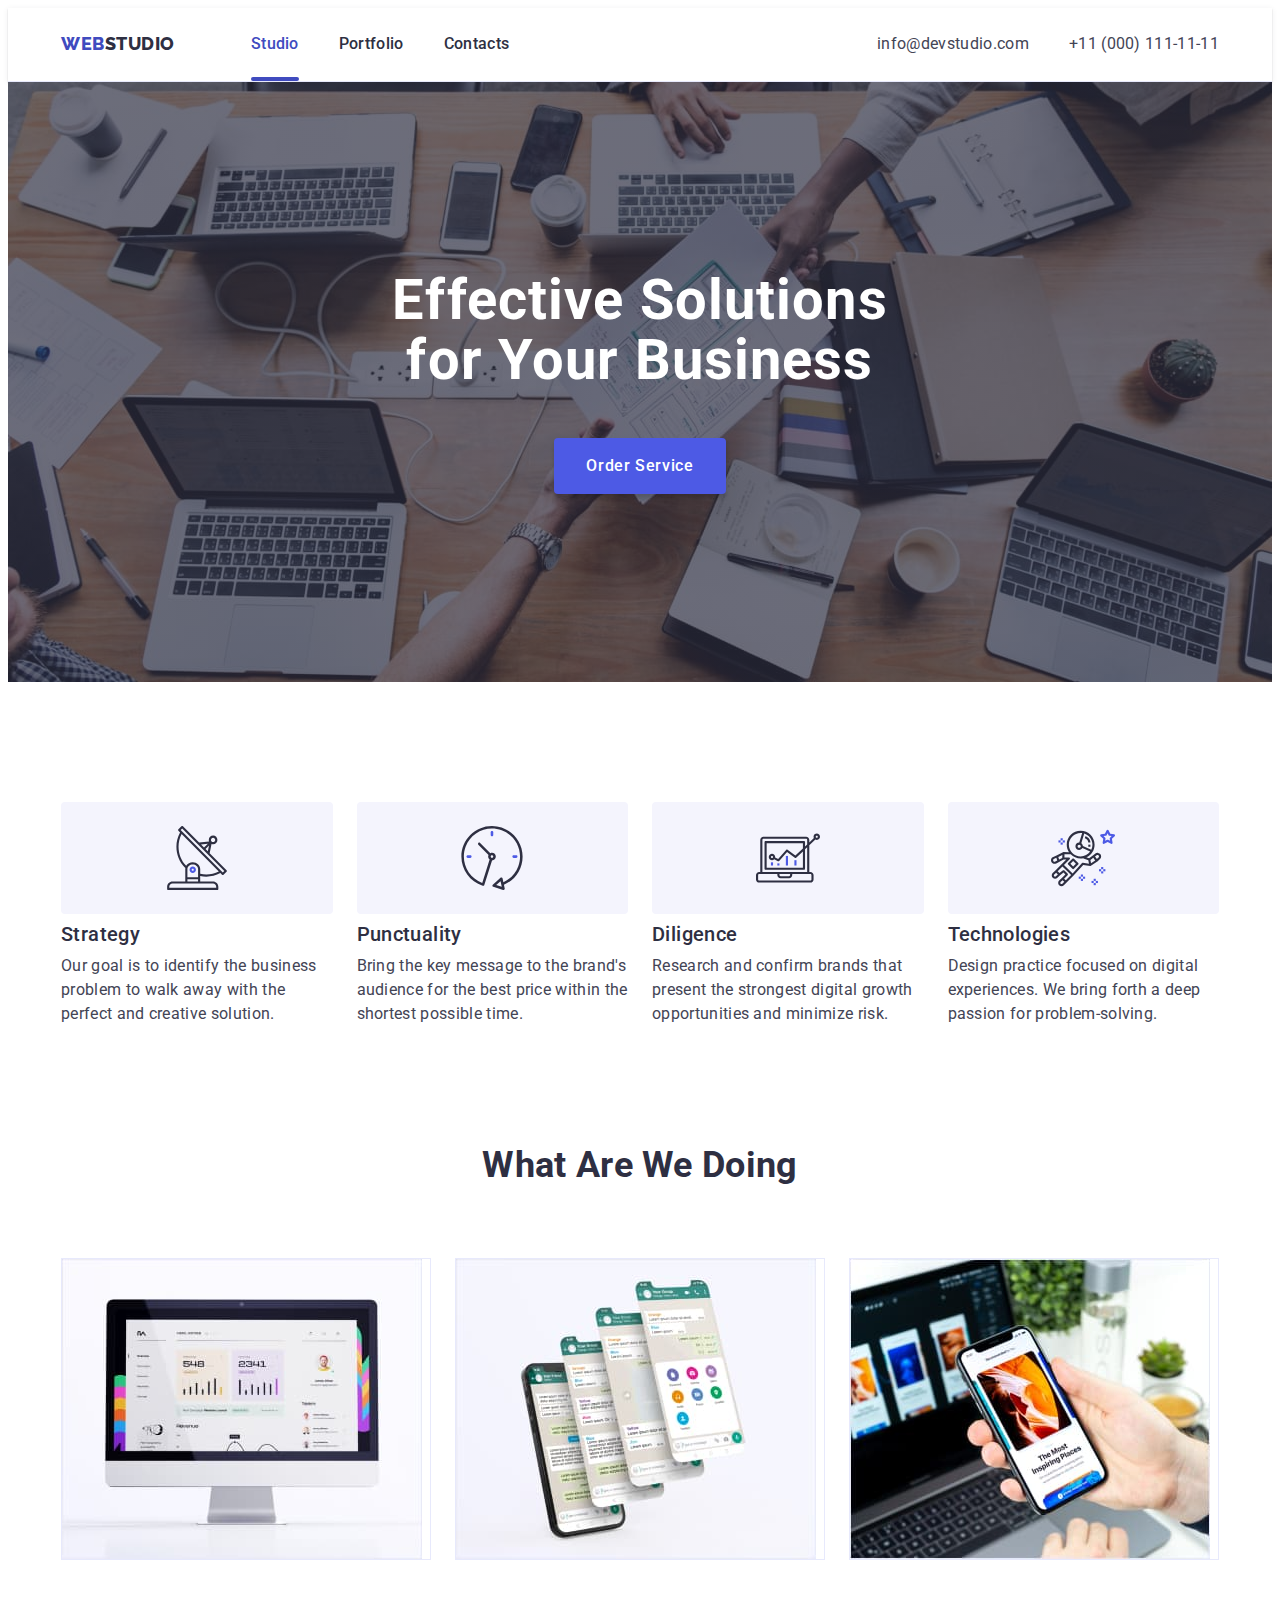
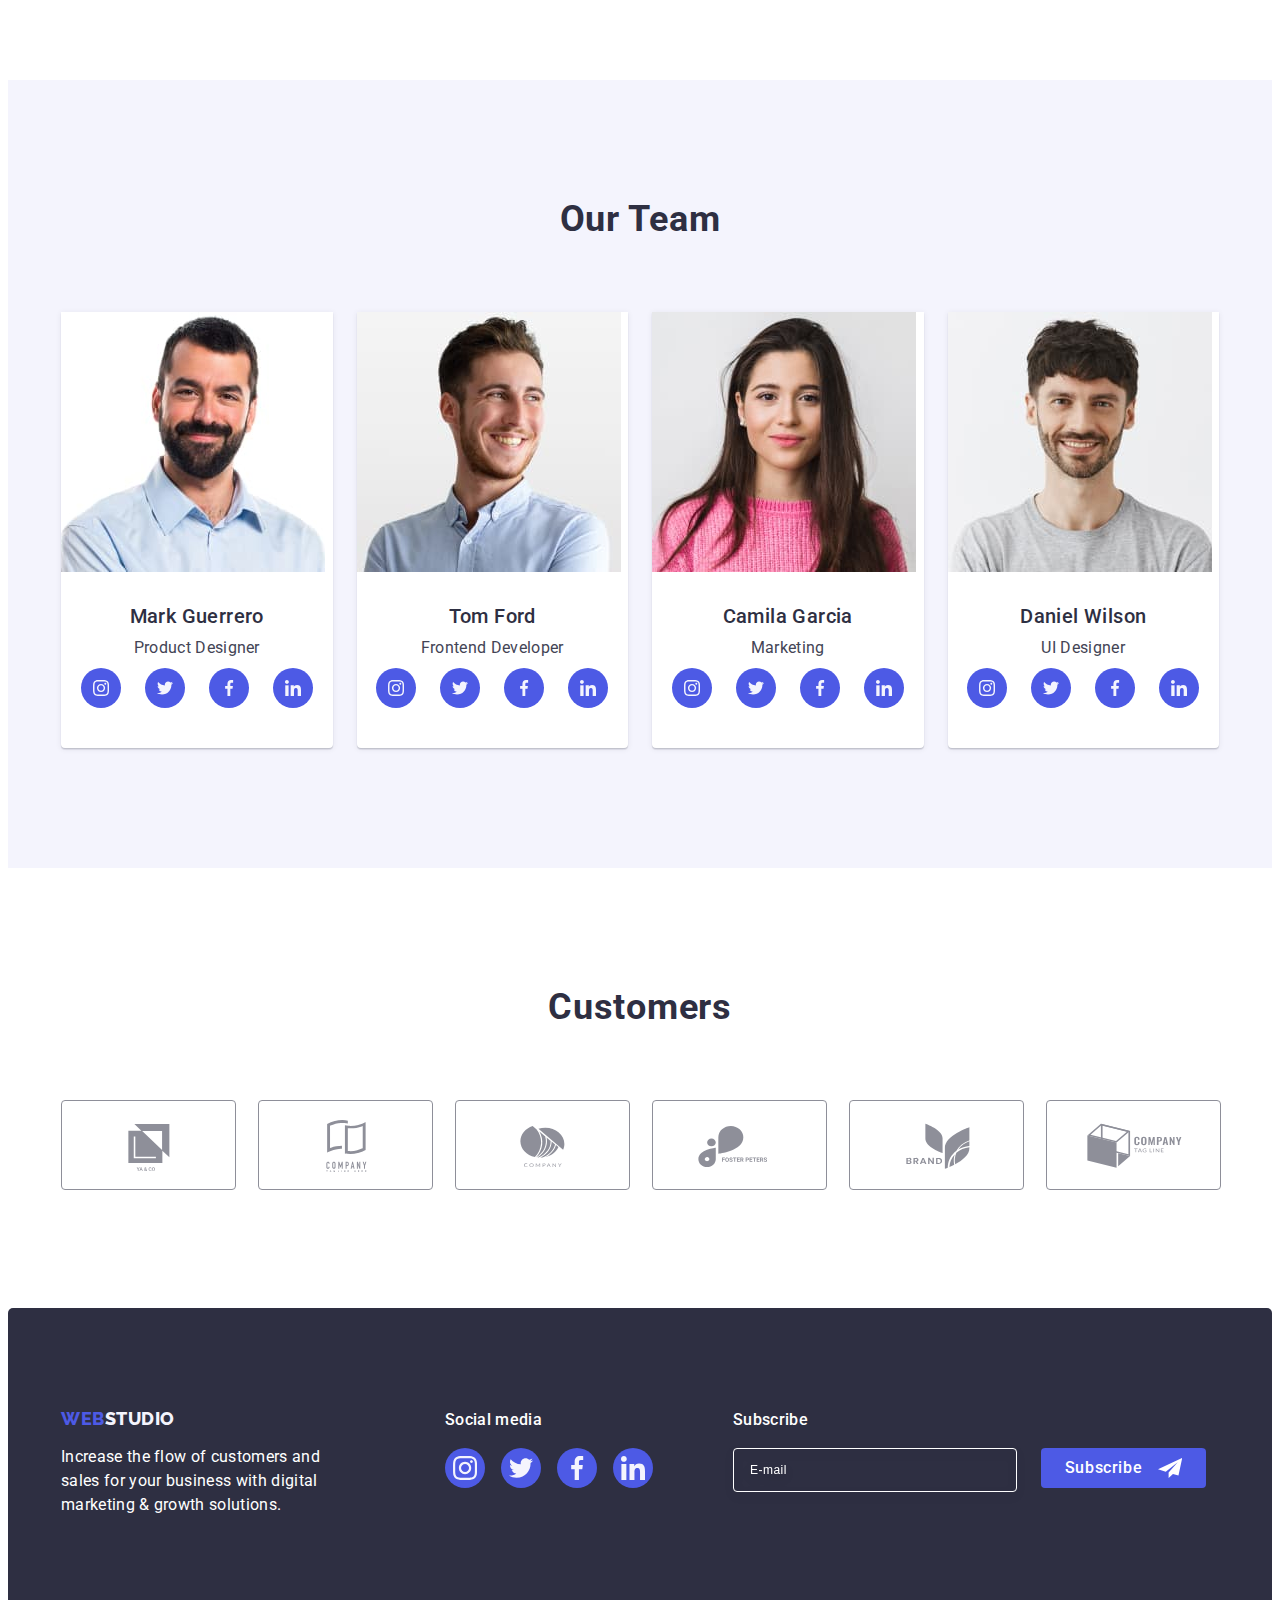
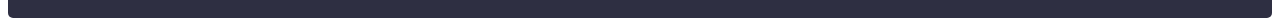
==== index.html @ 1f170819 "Initial commit" ====
<!DOCTYPE html>
<html lang="en">
  <head>
    <meta charset="UTF-8" />
    <meta http-equiv="X-UA-Compatible" content="IE=edge" />
    <meta name="viewport" content="width=device-width, initial-scale=1.0" />
    <link rel="preconnect" href="https://fonts.googleapis.com" />
    <link rel="preconnect" href="https://fonts.gstatic.com" crossorigin />
    <link
      href="https://fonts.googleapis.com/css2?family=Raleway:wght@800&family=Roboto:wght@400;500;700;900&display=swap"
      rel="stylesheet"
    />

    <link
      rel="stylesheet"
      href="https://cdnjs.cloudflare.com/ajax/libs/modern-normalize/2.0.0/modern-normalize.min.css"
      integrity="sha512-4xo8blKMVCiXpTaLzQSLSw3KFOVPWhm/TRtuPVc4WG6kUgjH6J03IBuG7JZPkcWMxJ5huwaBpOpnwYElP/m6wg=="
      crossorigin="anonymous"
      referrerpolicy="no-referrer"
    />
    <link rel="stylesheet" href="./css/styles.css" />
    <title>Document</title>
  </head>
  <body>
    <header class="top-line">
      <div class="container top-conteiner">
        <nav class="nav-main list">
          <a class="main-logo link" href="./index.html">
            Web<span class="main-logotype">Studio</span></a
          >
          <ul class="top-line-nav list">
            <li>
              <a class="top-studio current link" href="./index.html">Studio</a>
            </li>
            <li>
              <a class="top-studio link test" href="./portfolio.html"
                >Portfolio</a
              >
            </li>
            <li><a class="top-studio link" href="">Contacts</a></li>
          </ul>
        </nav>

        <address class="address">
          <ul class="contacts-us list">
            <li>
              <a class="top-studio link" href="mailto:info@devstudio.com"
                >info@devstudio.com</a
              >
            </li>
            <li>
              <a class="top-studio link" href="tel:+110001111111"
                >+11 (000) 111-11-11</a
              >
            </li>
          </ul>
        </address>
      </div>
    </header>
    <main>
      <section class="main-title">
        <div class="container conteiner-button">
          <h1 class="main-title-text">Effective Solutions for Your Business</h1>
          <button class="button-main link" type="button" data-modal-open>
            Order Service
          </button>
        </div>
      </section>
      <!-- SECTION MAIN ABOUT -->
      <section class="main-about">
        <div class="container main-container">
          <h2 class="main visually-hidden" hidden>section 2</h2>
          <ul class="about-us list">
            <li class="main-description">
              <div class="strategy-item">
                <svg class="strategy-icon" width="64" height="64">
                  <use href="./images/icons.svg#icon-antenna1"></use>
                </svg>
              </div>
              <h3 class="list-text">Strategy</h3>
              <p class="text-description">
                Our goal is to identify the business problem to walk away with
                the perfect and creative solution.
              </p>
            </li>
            <li class="main-description">
              <div class="strategy-item">
                <svg class="strategy-icon" width="64" height="64">
                  <use href="./images/icons.svg#icon-clock-1"></use>
                </svg>
              </div>
              <h3 class="list-text">Punctuality</h3>
              <p class="text-description">
                Bring the key message to the brand's audience for the best price
                within the shortest possible time.
              </p>
            </li>
            <li class="main-description">
              <div class="strategy-item">
                <svg class="strategy-icon" width="64" height="64">
                  <use href="./images/icons.svg#icon-diagram-1"></use>
                </svg>
              </div>
              <h3 class="list-text">Diligence</h3>
              <p class="text-description">
                Research and confirm brands that present the strongest digital
                growth opportunities and minimize risk.
              </p>
            </li>
            <li class="main-description">
              <div class="strategy-item">
                <svg class="strategy-icon" width="64" height="64">
                  <use href="./images/icons.svg#icon-astronaut-1"></use>
                </svg>
              </div>
              <h3 class="list-text">Technologies</h3>
              <p class="text-description">
                Design practice focused on digital experiences. We bring forth a
                deep passion for problem-solving.
              </p>
            </li>
          </ul>
        </div>
      </section>
      <!--SECTION3 -->
      <section class="doing-list">
        <div class="container">
          <h2 class="work-title">What Are We Doing</h2>
          <ul class="our-work list">
            <li class="our-work-pic">
              <img src="./images/image1.jpg" alt="img" width="360" />
            </li>
            <li class="our-work-pic">
              <img src="./images/image2.jpg" alt="img" width="360" />
            </li>
            <li class="our-work-pic">
              <img src="./images/image3.jpg" alt="img" width="360" />
            </li>
          </ul>
        </div>
      </section>
      <!--OUR TEAM -->
      <section class="team-list">
        <div class="container">
          <h2 class="team-photo">Our Team</h2>
          <ul class="team list">
            <li class="image-main">
              <img src="./images/image5.jpg" alt="man" width="264" />
              <div class="team-container">
                <h3 class="list-text text">Mark Guerrero</h3>
                <p class="text-description text">Product Designer</p>
                <ul class="list follow-list">
                  <li class="team-soc">
                    <a
                      href=""
                      class="team-soc-link link"
                      target="_blank"
                      rel="noopener noreferrer"
                    >
                      <svg class="team-soc-icon" width="16" height="16">
                        <use
                          href="./images/icons.svg#icon-instagram"
                        ></use></svg
                    ></a>
                  </li>
                  <li class="team-soc">
                    <a
                      href=""
                      class="team-soc-link link"
                      target="_blank"
                      rel="noopener noreferrer"
                    >
                      <svg class="team-soc-icon" width="16" height="16">
                        <use href="./images/icons.svg#icon-twitter"></use></svg
                    ></a>
                  </li>

                  <li class="team-soc">
                    <a
                      href=""
                      class="team-soc-link link"
                      target="_blank"
                      rel="noopener noreferrer"
                    >
                      <svg class="team-soc-icon" width="16" height="16">
                        <use href="./images/icons.svg#icon-facebook"></use></svg
                    ></a>
                  </li>
                  <li class="team-soc">
                    <a
                      href=""
                      class="team-soc-link link"
                      target="_blank"
                      rel="noopener noreferrer"
                    >
                      <svg class="team-soc-icon" width="16" height="16">
                        <use href="./images/icons.svg#icon-linkedin"></use></svg
                    ></a>
                  </li>
                </ul>
              </div>
            </li>
            <li class="image-main">
              <img src="./images/image6.jpg" alt="man" width="264" />
              <div class="team-container">
                <h3 class="list-text text">Tom Ford</h3>
                <p class="text-description text">Frontend Developer</p>
                <ul class="list follow-list">
                  <li class="team-soc">
                    <a
                      href=""
                      class="team-soc-link link"
                      target="_blank"
                      rel="noopener noreferrer"
                    >
                      <svg class="team-soc-icon" width="16" height="16">
                        <use
                          href="./images/icons.svg#icon-instagram"
                        ></use></svg
                    ></a>
                  </li>
                  <li class="team-soc">
                    <a
                      href=""
                      class="team-soc-link link"
                      target="_blank"
                      rel="noopener noreferrer"
                    >
                      <svg class="team-soc-icon" width="16" height="16">
                        <use href="./images/icons.svg#icon-twitter"></use></svg
                    ></a>
                  </li>
                  <li class="team-soc">
                    <a
                      href=""
                      class="team-soc-link link"
                      target="_blank"
                      rel="noopener noreferrer"
                    >
                      <svg class="team-soc-icon" width="16" height="16">
                        <use href="./images/icons.svg#icon-facebook"></use></svg
                    ></a>
                  </li>
                  <li class="team-soc">
                    <a
                      href=""
                      class="team-soc-link link"
                      target="_blank"
                      rel="noopener noreferrer"
                    >
                      <svg class="team-soc-icon" width="16" height="16">
                        <use href="./images/icons.svg#icon-linkedin"></use></svg
                    ></a>
                  </li>
                </ul>
              </div>
            </li>
            <li class="image-main">
              <img src="./images/image7.jpg" alt="woman" width="264" />
              <div class="team-container">
                <h3 class="list-text text">Camila Garcia</h3>
                <p class="text-description text">Marketing</p>
                <ul class="list follow-list">
                  <li class="team-soc">
                    <a
                      href=""
                      class="team-soc-link link"
                      target="_blank"
                      rel="noopener noreferrer"
                    >
                      <svg class="team-soc-icon" width="16" height="16">
                        <use
                          href="./images/icons.svg#icon-instagram"
                        ></use></svg
                    ></a>
                  </li>
                  <li class="team-soc">
                    <a
                      href=""
                      class="team-soc-link link"
                      target="_blank"
                      rel="noopener noreferrer"
                    >
                      <svg class="team-soc-icon" width="16" height="16">
                        <use href="./images/icons.svg#icon-twitter"></use></svg
                    ></a>
                  </li>

                  <li class="team-soc">
                    <a
                      href=""
                      class="team-soc-link link"
                      target="_blank"
                      rel="noopener noreferrer"
                    >
                      <svg class="team-soc-icon" width="16" height="16">
                        <use href="./images/icons.svg#icon-facebook"></use></svg
                    ></a>
                  </li>
                  <li class="team-soc">
                    <a
                      href=""
                      class="team-soc-link link"
                      target="_blank"
                      rel="noopener noreferrer"
                    >
                      <svg class="team-soc-icon" width="16" height="16">
                        <use href="./images/icons.svg#icon-linkedin"></use></svg
                    ></a>
                  </li>
                </ul>
              </div>
            </li>
            <li class="image-main">
              <img src="./images/image8.jpg" alt="man" width="264" />
              <div class="team-container">
                <h3 class="list-text text">Daniel Wilson</h3>
                <p class="text-description text">UI Designer</p>
                <ul class="list follow-list">
                  <li class="team-soc">
                    <a
                      href=""
                      class="team-soc-link link"
                      target="_blank"
                      rel="noopener noreferrer"
                    >
                      <svg class="team-soc-icon" width="16" height="16">
                        <use
                          href="./images/icons.svg#icon-instagram"
                        ></use></svg
                    ></a>
                  </li>

                  <li class="team-soc">
                    <a
                      href=""
                      class="team-soc-link link"
                      target="_blank"
                      rel="noopener noreferrer"
                    >
                      <svg class="team-soc-icon" width="16" height="16">
                        <use href="./images/icons.svg#icon-twitter"></use></svg
                    ></a>
                  </li>
                  <li class="team-soc">
                    <a
                      href=""
                      class="team-soc-link link"
                      target="_blank"
                      rel="noopener noreferrer"
                    >
                      <svg class="team-soc-icon" width="16" height="16">
                        <use href="./images/icons.svg#icon-facebook"></use></svg
                    ></a>
                  </li>
                  <li class="team-soc">
                    <a
                      href=""
                      class="team-soc-link link"
                      target="_blank"
                      rel="noopener noreferrer"
                    >
                      <svg class="team-soc-icon" width="16" height="16">
                        <use href="./images/icons.svg#icon-linkedin"></use></svg
                    ></a>
                  </li>
                </ul>
              </div>
            </li>
          </ul>
        </div>
      </section>

      <section class="section customers-section">
        <div class="container customers-container">
          <h2 class="customers-title">Customers</h2>
          <ul class="list customers-list">
            <li class="customers-item">
              <a
                href=""
                class="customers-link link"
                target="_blank"
                rel="noopener noreferrer"
                ><svg class="customers-icons" width="104" height="56">
                  <use href="./images/icons.svg#icon-union"></use></svg
              ></a>
            </li>
            <li class="customers-item">
              <a
                href=""
                class="customers-link link"
                target="_blank"
                rel="noopener noreferrer"
                ><svg class="customers-icons" width="104" height="56">
                  <use href="./images/icons.svg#icon-group"></use></svg
              ></a>
            </li>
            <li class="customers-item">
              <a
                href=""
                class="customers-link link"
                target="_blank"
                rel="noopener noreferrer"
                ><svg class="customers-icons" width="104" height="56">
                  <use href="./images/icons.svg#icon-group1"></use></svg
              ></a>
            </li>
            <li class="customers-item">
              <a
                href=""
                class="customers-link link"
                target="_blank"
                rel="noopener noreferrer"
                ><svg class="customers-icons" width="104" height="56">
                  <use href="./images/icons.svg#icon-group2"></use></svg
              ></a>
            </li>
            <li class="customers-item">
              <a
                href=""
                class="customers-link link"
                target="_blank"
                rel="noopener noreferrer"
                ><svg class="customers-icons" width="104" height="56">
                  <use href="./images/icons.svg#icon-group3"></use></svg
              ></a>
            </li>
            <li class="customers-item">
              <a
                href=""
                class="customers-link link"
                target="_blank"
                rel="noopener noreferrer"
                ><svg class="customers-icons" width="104" height="56">
                  <use href="./images/icons.svg#icon-group4"></use></svg
              ></a>
            </li>
          </ul>
        </div>
      </section>
    </main>

    <footer class="foot">
      <div class="container footer-container">
        <div class="footer-log">
          <a class="footer-logo link" href="./index.html">
            Web<span class="footer-logotype">Studio</span></a
          >
          <p class="foot-par">
            Increase the flow of customers and sales for your business with
            digital marketing & growth solutions.
          </p>
        </div>
        <div class="footer-social-container">
          <p class="footer-social-text">Social media</p>
          <ul class="list footer-follow-list">
            <li class="footer-soc">
              <a
                href=""
                class="footer-soc-link link"
                target="_blank"
                rel="noopener noreferrer"
              >
                <svg class="footer-soc-icon" width="24" height="24">
                  <use href="./images/icons.svg#icon-instagram"></use></svg
              ></a>
            </li>

            <li class="footer-soc">
              <a
                href=""
                class="footer-soc-link link"
                target="_blank"
                rel="noopener noreferrer"
              >
                <svg class="footer-soc-icon" width="24" height="24">
                  <use href="./images/icons.svg#icon-twitter"></use></svg
              ></a>
            </li>
            <li class="footer-soc">
              <a
                href=""
                class="footer-soc-link link"
                target="_blank"
                rel="noopener noreferrer"
              >
                <svg class="footer-soc-icon" width="24" height="24">
                  <use href="./images/icons.svg#icon-facebook"></use></svg
              ></a>
            </li>
            <li class="footer-soc">
              <a
                href=""
                class="footer-soc-link link"
                target="_blank"
                rel="noopener noreferrer"
                ><svg class="footer-soc-icon" width="24" height="24">
                  <use href="./images/icons.svg#icon-linkedin"></use></svg
              ></a>
            </li>
          </ul>
        </div>
        <div class="container-subscribe">
          <p class="subscribe-text">Subscribe</p>
          <form class="subscribe-form" action="user-name">
            <label class="subscribe-label" for="subscribe-name">
              <input class="subscribe-input sub-psev"
              type="email" 
              id="subscribe-name" name="subscribe-name" placeholder="E-mail"
               >
            </label>
            <button class="subscribe-button" type="submit">Subscribe 
              <svg class="footer-sub-icon" width="24" height="24">
                <use href="./images/icons.svg#icon-send"></use></svg
            >
            </button>
          </form> 
        </div>
      </div>
    </footer>
    <div class="window is-hidden" data-modal>
      <div class="modal-window">
        <button type="button" class="modal-close-button" data-modal-close>
          <svg width="8" height="8" class="modal-close-button-icon">
            <use href="./images/icons.svg#icon-Modal-bg"></use>
          </svg>
        </button>
        <p class="modal-title">Leave your contacts and we will call you back</p>
        <!-- Input -->
        <form class="modal-form">
          <div class="input-for">
            <label class="label-input" for="user-name" >Name </label>
              <div class="modal-icon-input">
                <input class="modal-form-input"
                  type="text"
                  name="user-name"
                  id="user-name"
                  placeholder="Name"
                  required/>
                <svg class="modal-icon" width="18" height="24" >
                  <use href="./images/icons.svg#icon-person"></use>
                </svg>
            </div>
          </div>

          
          <div class="input-for">
            <label class="label-input" for="Phone">Phone</label>
             <div class="modal-icon-input">
              <input class="modal-form-input"
                type="text"
                 id="Phone"
                 name="user-name"
              
                 placeholder="Phone"
                 required/>
              <svg class="modal-icon" width="18" height="24" >
                <use href="./images/icons.svg#icon-phone"></use>
              </svg>
            </div> 
           </div>
          
           <div class="input-for">
            <label for="Email" class="label-input">Email</label>
             <div class="modal-icon-input">
              <input class="modal-form-input"
                 type="text"
                 name="user-name"
                 id="Email"
                 placeholder="Email"
                required/>
              <svg class="modal-icon" width="18" height="24" >
              <use href="./images/icons.svg#icon-email"></use>
             </svg>
            </div>
           </div>
         

           <div class="input-for-comment" >
            <label class="label-input"   for="user-comment">Comment </label>
              <textarea class="user-comment" id="user-comment"
                name="user-comment" 
                cols="30" 
                rows="10" 
                placeholder="Text input"></textarea>
            </div>  

            <div class="privacy-container">
              <input class="input-privacy visually-hidden " 
              type="checkbox" name="user-privacy" id="user-privacy"
              value="true">
              <label class="label-privacy" for="user-privacy"> 
                <span class="privacy-span ">
                  <svg class="privacy-icon" width="10" height="8">
                  <use href="./images/icons.svg#icon-checkbox"></use></svg></span>     I accept the terms and conditions of the  <a href="" class="privacy-policy">Privacy Policy</a>
                  
                  </label>
              </div>

          
           <button type="submit" class="modal-button">Send</button>
        </form>
      </div>
    </div>
    <script src="./js/modal.js"></script>
  </body>
</html>
---- css/styles.css ----
/* ul,
ol {
    list-style: none;
}  скинули маркери на усі списки*/
/* #2E2F42 -заголовки #434455 - опис */
/* відкрити закриті папки файли
main-logo
footer-logo  */

.text {
  text-align: center;
}

.title-text {
  font-family: 'Roboto', sans-serif;
  font-size: 36px;
  line-height: 1.12;
  color: var(--header-color);
}

.list-text {
  font-family: 'Roboto', sans-serif;
  font-weight: 500;
  font-size: 20px;
  line-height: 1.2;
  letter-spacing: 0.02em;
  color: var(--text-navy-color);

}


.text-description {
  font-family: 'Roboto',sans-serif;
  font-size: 16px;
  line-height: 1.5;
  letter-spacing: 0.02em;
  color: var(--text-slate-color);

}

.text-footer {
  font-family: 'Roboto', sans-serif;
  font-size: 16px;
  line-height: 1.5;
  letter-spacing: 0.02em;
  color: #F4F4FD;
}


/* -- */
:root {
  --header-color: #2E2F42;
  --background-color: #FFFFFF;
  --text-navy-color: #2E2F42;
  --text-slate-color: #434455;
  --text-cloud-color: #F4F4FD;
  --text-iris-color: #4D5AE5;
  --text-ocean-color: #404BBF;
  --button-color: #e7e9fc;
  --customers-color: #8e8f99;
  --footer-green-color: #31D0AA;
  --transition-duration: 250ms;
  --transition-timing-function: cubic-bezier(0.4, 0, 0.2, 1);
}

a:link {
  text-decoration: none;
}

body {
  font-family: 'Roboto', sans-serif;
  color: #434455;
  background-color: var(--background-color);
  letter-spacing: 0.02em;
  text-decoration: none;

}

.p {
  color: #434455;
  font-family: 'Roboto', sans-serif;
  font-size: 16px;
  line-height: 1.5;
  letter-spacing: 0.02em;
  text-align: center;

}

p,
h1,
h2,
h3,
h4,
h5,
h6 {
  margin: 0;
}

ul,
ol {
  margin: 0;
  padding: 0;
}

img {
  display: block;
  max-width: 100%;
  height: auto;
}

.link {
  text-decoration: none;
  display: block;
}

.list {
  list-style: none;
  display: flex;

}

.team-list {
  background-color: #F4F4FD;

}

.container {

  width: 1158px;
  padding: 0 15px;
  margin: 0 auto;


}


/*-------- INDEX */


.top-line {
  border-bottom: 1px solid #e7e9fc;
}

.top-conteiner {
  display: flex;
  align-items: center;
  justify-content: space-between;

}

.nav-main {
  display: flex;
  align-items: center;
}

.contacts-us a {
  text-decoration: none;
}

.nav-main {
  font-family: "Roboto", sans-serif;
  font-weight: 500;
  font-size: 18px;
  line-height: 1.17;
  letter-spacing: 0.03em;
  color: #4D5AE5;
}

.main-logo {
  font-family: 'Raleway', sans-serif;
  font-weight: 800;
  font-size: 18px;
  line-height: 1.17;
  letter-spacing: 0.03em;
  text-transform: uppercase;
  color: #4D5AE5;
}

.main-logo {
  margin-right: 76px;
  padding: 24px 0;
  color: #404BBF;

}

.main-title {
  margin: 0 auto;
}


.main-logotype {
  color: #2E2F42;
}

.address {
  font-style: normal;
  align-items: center;
  margin-left: auto;
  /* padding: 24px 0; */
  display: flex;

}

.top-conteiner {
  border-bottom: 1px solid var(--background-color);
}

.top-line {
  box-shadow: 0px 2px 1px rgba(46, 47, 66, 0.08), 0px 1px 1px rgba(46, 47, 66, 0.16), 0px 1px 6px rgba(46, 47, 66, 0.08);
  ;
}



.top-line-nav {

  list-style: none;
  color: #2E2F42;
  font-family: 'Roboto', sans-serif;
  font-weight: 500;
  font-size: 16px;
  line-height: 1.5;
  letter-spacing: 0.02em;



}

.top-line-nav {
  display: flex;
  align-items: center;
  gap: 40px;

}

.top-studio {
  padding: 24px 0;
  font-family: 'Roboto', sans-serif;
  font-weight: 500;
  font-size: 16px;
  line-height: 1.5;
  letter-spacing: 0.02em;
  color: #2E2F42;
  transition: color var(--transition-duration) var(--transition-timing-function);
  position: relative;

}

.top-studio.current {
  color: #404bbf;
}


.top-studio.current::after {
  content: "";
  position: absolute;
  width: 100%;
  height: 4px;
  left: 0;
  bottom: -1px;
  background-color: var(--text-ocean-color);
  border-radius: 2px;
  color: #404BBF;


}

.top-line-nav a:hover,
.top-line-nav a:focus {
  color: #404BBF;
}

/* .top-studio.test::before {

    pointer-events: auto;
  } */





.contacts-us a:hover,
.contacts-us a:focus {
  color: #404BBF;
}

.contacts-us a {
  color: #434455;
  list-style: none;
  font-family: 'Roboto', sans-serif;
  line-height: 1.5;
  letter-spacing: 0.02em;
  font-weight: 400;
  font-size: 16px;
  letter-spacing: 0.02em;
}

.contacts-us {
  display: flex;
  gap: 40px;
  list-style: none;
  align-items: center;
}

/* ---------------SECTION 2----------------------- */

.visually-hidden {
  position: absolute;
  width: 1px;
  height: 1px;
  margin: -1px;
  border: 0;
  padding: 0;
  white-space: nowrap;
  clip-path: inset(100%);
  clip: rect(0 0 0 0);
  overflow: hidden;
}

.container-button {
  align-items: center;
  display: flex;
  flex-direction: column;
  margin: 0;
}

.main-about {

  padding: 188px 0;

}

.strategy-item {
  display: flex;
  align-items: center;
  justify-content: center;
  height: 112px;
  background-color: #f4f4fd;
  border-radius: 4px;
  margin-bottom: 8px;

}

.main-title {
  display: flex;
  background-color: #2E2F42;
  /* margin: 0 auto; */
  padding: 188px 0;
  flex-direction: column;
  align-items: center;
  max-width: 1440px;
  background-position: center;

}

.main-title {
  background-image: linear-gradient(rgba(46, 47, 66, 0.7), rgba(46, 47, 66, 0.7)), url(../images/people.jpg);
  background-repeat: no-repeat;
  position: center;
  background-size: cover;
}

.main-title-text {
  color: #FFFFFF;
  font-family: 'Roboto', sans-serif;
  font-size: 56px;
  line-height: 1.07;
  text-align: center;
  letter-spacing: 0.02em;
  margin: 0 auto;
  line-height: 60px;
  margin-bottom: 48px;
  max-width: 496px;

}

.main-title-section {
  /* max-width: 496px;
  flex-grow: 1; */
  margin: 0 auto;

}

.button-main {
  font-family: 'Roboto', sans-serif;
  color: #FFFFFF;
  text-decoration: none;
  font-weight: 500;
  font-size: 16px;
  line-height: 1.5;
  letter-spacing: 0.04em;
  background-color: #4D5AE5;
  cursor: pointer;

  height: 56px;
  align-items: center;
  min-width: 169px;
  border: none;
  border-radius: 4px;
  padding: 16px 32px;
  gap: 10px;
  box-shadow: 0px 4px 4px rgba(0, 0, 0, 0.15);
  display: block;
  margin: 0 auto;

}

.button-main {
  transition: background-color 250ms cubic-bezier(0.4, 0, 0.2, 1);
}

.button-main:hover,
.button-main:focus {
  background-color: #404BBF
}

.main-title {
  display: flex;
}

.main-about p {
  font-family: 'Roboto', sans-serif;
  font-size: 16px;
  line-height: 1.5;
  letter-spacing: 0.02em;
  color: #434455;
}

.main-about {
  padding-top: 123px;
  padding-bottom: 185px;
  padding: 120px 0
}

.about-us {
  margin: 0;
  padding: 0;
}

.main-description {
  width: calc((100% - 72px) / 4);
}

.about-us {
  display: flex;
  align-items: center;
  gap: 24px;
}

.list-text {
  margin-bottom: 8px;

}

.about-us li {
  display: inline;
  padding: 0px;
  gap: 8px;
  flex-direction: column;
  color: #2E2F42;

  font-size: 20px;
  line-height: 1.2;

}

/* SECTION 3 */
.doing-list {

  padding-bottom: 120px;
}

.work-title {
  font-size: 36px;
  line-height: 1.11;
  text-align: center;
  text-transform: capitalize;
  color: var(--header-color);
  margin-bottom: 72px;

}

.our-work {
  display: flex;
  align-items: center;
  gap: 24px;

}

.our-work {
  margin: 0;
  padding: 0;
}

.our-work-pic {
  width: calc((100% - 48px) / 3);
}

/* SECTION TEAM */

.team-photo {
  margin-bottom: 72px;
}

.team-list {
  padding: 120px 0;

}

.team {
  display: flex;
  gap: 24px;
}

.team {
  margin: 0;
  padding: 0;

}

.image-main {

  width: calc((100% - 72px) / 4);
  background-color: var(--background-color);
  border-radius: 0px 0px 4px 4px;
  box-shadow: 0px 1px 6px rgba(46, 47, 66, 0.08),
    0px 1px 1px rgba(46, 47, 66, 0.16),
    0px 2px 1px rgba(46, 47, 66, 0.08);

}

.image-main:hover,
.image-main:focus {

  box-shadow: 0px 1px 6px rgba(46, 47, 66, 0.08), 0px 1px 1px rgba(46, 47, 66, 0.16), 0px 2px 1px rgba(46, 47, 66, 0.08);
}

.team-list p {
  font-family: 'Roboto', sans-serif;
}

.team-photo {
  font-size: 36px;
  line-height: 1.11;
  text-align: center;
  text-transform: capitalize;
  color: var(--header-color);
  letter-spacing: 0.02em;

}

.team-container {
  padding: 32px 16px;
}

.our-work li {
  display: flex;
  text-decoration: none;
  font-family: 'Roboto' sans-serif;
  color: #2E2F42;
  display: inline-block;

  border: 1px solid #E7E9FC;
}


.team li {
  display: inline-flex;
  text-decoration: none;
  font-family: 'Roboto' sans-serif;
  color: #2E2F42;
  display: inline-block;
}



.follow-list {
  display: flex;
  justify-content: center;
  gap: 24px;
  margin: 8px;
}

.team-soc {
  width: 40px;
  height: 40px;

}

.team-soc-link {
  width: 40px;
  height: 40px;
  border-radius: 50%;
  display: flex;
  background-color: var(--text-iris-color);
  align-items: center;
  justify-content: center;
  transition: background-color 250ms cubic-bezier(0.4, 0, 0.2, 1);

}

.team-soc-link:hover,
.team-soc-link:focus {
  background-color: var(--text-ocean-color);
}

.team-soc-icon {
  width: 16px;
  height: 16px;
  fill: var(--text-cloud-color);
  align-items: center;
}


.icon {
  display: inline-block;
  width: 1em;
  height: 1em;
  stroke-width: 0;
  stroke: currentColor;
  fill: currentColor;
}

/* CUSTOMERS */

.customers-section {
  padding-top: 120px;
  padding-bottom: 120px;
}

.customers-title {
  font-family: "Roboto", sans-serif;
  font-weight: 700;
  font-size: 36px;
  line-height: 1.11;
  text-align: center;
  letter-spacing: 0.02em;
  text-transform: capitalize;
  color: #2e2f42;
  margin-bottom: 72px;
}

.customers-list {
  display: flex;
  gap: 24px;
}

.customers-item {
  width: calc((100% - 5 * 24px) / 6);
  height: 88px;
}

.customers-link {
  border: 1px solid #8e8f99;
  border-radius: 4px;
  display: flex;
  align-items: center;
  justify-content: center;
  color: var(--customers-color);
  fill: currentColor;
  width: 100%;
  height: 100%;
  transition: border-color 250ms cubic-bezier(0.4, 0, 0.2, 1),
    color 250ms cubic-bezier(0.4, 0, 0.2, 1);
}

.customers-link:focus,
.customers-link:hover {
  color: var(--text-ocean-color);
  border-color: var(--text-ocean-color);
}

.customers-icons {
  width: 104px;
  height: 56px;
  fill: currentColor;
}

/* --------PORTFOLIO------- */

.main-section {
  padding: 96px 0 120px;
  filter: drop-shadow(0px 4px 4px rgba(0, 0, 0, 0.25));

}
.filter-button {
  min-width: 69px;
  display: flex;
  gap: 24px;
  justify-content: center;
  margin-bottom: 72px;
}

.button-port {
  display: flex;
  align-items: center;
  min-width: 69px;
  height: 48px;
  padding: 12px 24px;
  border: 1px solid var(--button-color);
  border-radius: 4px;

}

.button-port {
  font-family: "Roboto", sans-serif;
  font-weight: 500;
  font-size: 16px;
  line-height: 1.5;

  text-align: center;
  letter-spacing: 0.04em;
  color: #4D5AE5;
  cursor: pointer;
  background-color: var(--text-cloud-color);
}

.button-port {
  transition: color 250ms cubic-bezier(0.4, 0, 0.2, 1),
    background-color 250ms cubic-bezier(0.4, 0, 0.2, 1),
    border-color 250ms cubic-bezier(0.4, 0, 0.2, 1),
    box-shadow 250ms cubic-bezier(0.4, 0, 0.2, 1);

}


.button-port:hover,
.button-port:focus {
  background-color: #404BBF;
  color: #FFFFFF;
  border: 1px solid transparent;
  box-shadow: 0px 3px 1px rgba(0, 0, 0, 0.1), 0px 2px 1px rgba(0, 0, 0, 0.08), 0px 2px 2px rgba(0, 0, 0, 0.12);
}



.pic-portfolio {
  align-items: center;
  gap: 24px;
  border: 1px solid #e7e9fc;
  padding: 32px 16px;
  border-top: none;

}

.our-projects li {
  text-decoration: none;
  font-family: 'Roboto', sans-serif;
  color: #2E2F42;
  /* border: 1px solid #E7E9FC; */
  background: #FFFFFF;
  

}

.our-projects {
  display: flex;
  flex-wrap: wrap;
  gap: 24px;
  row-gap: 48px;
}

.our-projects {
  margin: 0;
  padding: 0;
}

.images {
  width: calc((100% - 48px) / 3);
  display: block;
}

/* ---- */

.image-link {
  display: block;
  transition: box-shadow 250ms cubic-bezier(0.4, 0, 0.2, 1);
}

.image-link:hover,
.image-link:focus {
  box-shadow: 0px 1px 6px rgba(46, 47, 66, 0.08), 0px 1px 1px rgba(46, 47, 66, 0.16), 0px 2px 1px rgba(46, 47, 66, 0.08);
}

.images-overlay {
  position: relative;
  overflow: hidden;
}

.overlay {
  font-weight: 400;
  font-size: 16px;
  line-height: 1.5;
  letter-spacing: 0.02em;
  color: #f4f4fd;
  background-color: var(--text-iris-color);
  padding: 40px 32px;
  width: 100%;
  height: 100%;
  left: 0;
  top: 0;
  position: absolute;
  overflow-y: scroll;
  transform: translate(0, 100%);
  transition: transform var(--transition-duration) var(--transition-timing-function);
}

.image-link:hover .overlay,
.image-link:focus .overlay {
  transform: translateY(0%);
}

.images :hover .overlay {
  transform: translate(0, 0);
  transform: translateY(0%);
}

.images :focus .overlay {
  transform: translate(0, 0);
  transform: translateY(0%);
}




/* ------Footer */
.foot {
  background-color: #2E2F42;
  color: #F4F4FD;
  font-family: 'Roboto', sans-serif;
  line-height: 1.5;
  letter-spacing: 0.02em;
  padding: 100px 0;
  border-radius: 5px;
  display: flex;
  align-items: center;
  justify-content: center;

}

.footer-logo {
  font-family: 'Raleway', sans-serif;
  font-weight: 800;
  font-size: 18px;
  line-height: 1.17;

  align-items: center;
  letter-spacing: 0.03em;
  text-transform: uppercase;
  color: #4D5AE5;

  margin-bottom: 16px;


}

.footer-log {
  margin-right: 120px;
}


.foot {
  color: var(--text-cloud-color);
  background-color: #2E2F42;
  list-style: none;

}

.footer-social-text {

  color: var(--background-color);
  font-weight: 500;
  letter-spacing: 0.02em;
  line-height: 1.5;
  margin-bottom: 16px;
}


.footer-logo {

  display: inline-block;
}

.footer-logotype {
  color: #F4F4FD;

}

.footer-container {
  display: flex;
  align-items: baseline;
  justify-content: baseline;

}

.footer-container {
  margin-right: 0 120px;

}

.foot-par {
  font-family: 'Roboto', sans-serif;
  font-weight: 400;
  font-size: 16px;
  line-height: 1.5;

  letter-spacing: 0.02em;
  color: var(--background-color);
  max-width: 264px;

}

.footer-social-container {
  width: 238px;
  height: 110px;

  align-items: baseline;
  max-width: 208px;

}

.footer-social-text {
  font-weight: 500px;
  font-size: 16px;
  line-height: 1.5;
  letter-spacing: 0.02em;
  color: var(--background-color);
  margin-bottom: 16px;


}


.footer-follow-list {
  display: flex;
  justify-content: center;
  gap: 16px;
}

.footer-soc {
  width: 40px;
  height: 40px;

}

.footer-soc-link {
  width: 100%;
  height: 100%;
  border-radius: 50%;
  display: flex;
  background-color: var(--text-iris-color);
  align-items: center;
  justify-content: center;
  transition: background-color var(--transition-duration) var(--transition-timing-function);
}


.footer-soc-icon {
  width: 24px;
  height: 24px;
  fill: var(--text-cloud-color);
  align-items: center;

}

.main-description-footer {
  margin-bottom: 16px;
}

.footer-soc-link:hover,
.footer-soc-link:focus {
  background-color: var(--footer-green-color);
}

.icon {
  display: inline-block;
  width: 1em;
  height: 1em;
  stroke-width: 0;
  stroke: currentColor;
  fill: currentColor;
}

/* SUBSCRIBE */
.container-subscribe{
  margin-left: 80px;
 }

.subscribe-input:focus{
  border-color: #404BBF;
 }

.subscribe-text{
  margin-bottom: 16px;
  font-weight: 500;
  font-size: 16px;
  line-height: 1.5;
  letter-spacing: 0.02em;
  color: #FFFFFF;
}

.subscribe-form{
  display: flex;
  gap: 24px;
 }

.subscribe-input{
  color: var(--background-color);
  border-radius: 4px;
  width: 264px;
  height: 40px;
  border: 1px solid #FFFFFF;
  background-color: transparent;
  font-size: 12px;
  line-height: 1.5;
  letter-spacing: 0.04em;
  padding-left: 16px;
  outline:transparent ;
  filter: drop-shadow(0px 4px 4px rgba(0, 0, 0, 0.15)); 
  }

 .sub-psev::placeholder{ 
  color: #FFFFFF;
  
 }

 .subscribe-button{
  font-family: 'Roboto', sans-serif;
  min-width: 165px;
  height: 40px;
  display: flex;
  justify-content: center;
  align-items: center;
  font-size: 16px;
  font-weight: 500;
  line-height: 1.5;
  letter-spacing: 0.04em;
  color: #FFFFFF;
  cursor: pointer;
  background-color: #4D5AE5;
  border: none;
  border-radius: 4px;
  }

  .footer-sub-icon{
    margin-left: 16px;

}  
/* Window */
.window {
  position: fixed;
  top: 0;
  left: 0;
  width: 100%;
  height: 100%;
  background-color: rgba(46, 47, 66, 0.4);
  z-index: 100;
  transition: opacity var(--transition-duration) var(--transition-timing-function),
    visibility var(--transition-duration) var(--transition-timing-function);
  
}

.window.is-hidden {
  opacity: 0;
  visibility: hidden;
  pointer-events: none;
}

.modal-window {
  position: absolute;
  top: 50%;
  left: 50%;
  transform: translate(-50%, -50%);
  width: 408px;
  min-height: 584px;
  background-color: #fcfcfc;
  box-shadow: 0px 1px 1px rgba(0, 0, 0, 0.14), 0px 1px 3px rgba(0, 0, 0, 0.12),
    0px 2px 1px rgba(0, 0, 0, 0.2);
  border-radius: 4px;
  transition: transform var(--transition-duration) var(--transition-timing-function);
  padding: 72px 24px 24px 24px;

}

.modal-close-button {
  position: absolute;
  top: 24px;
  right: 24px;

  display: flex;
  justify-content: center;
  align-items: center;
  width: 24px;
  height: 24px;
  border-radius: 50%;
  background-color: #e7e9fc;
  border: 1px solid rgba(0, 0, 0, 0.1);
  padding: 0;
  cursor: pointer;
  transition: background-color var(--transition-duration) var(--transition-timing-function),
    border var(--transition-duration) var(--transition-timing-function);
  margin-bottom: 24px;
}

.modal-close-button:hover,
.modal-close-button:focus {
  background-color: var(--text-ocean-color);
  fill: var(--background-color);
  border: none;
}

.modal-close-button-icon {
  transition: fill var(--transition-duration) var(--transition-timing-function);
}
/* -----Modal-Form */
.modal-title{
   font-weight: 500;
    font-size: 16px;
    line-height: 1.5em;
    text-align: center;
    letter-spacing: 0.02em;
    color: #2E2F42;
    justify-content: center;
    margin-bottom: 16px;

}
.modal-form{
  
}

.modal-form-input{
  width:100%;
  box-sizing: border-box;
  width: 360px;
  height: 40px;
  left: 0px;
  top: 84px;
  border: 1px solid rgba(46, 47, 66, 0.4);
  border-radius: 4px;
  
  margin-bottom: 8px;
  
}

.modal-form-input{
  
    display: block;
    transition: box-shadow 250ms cubic-bezier(0.4, 0, 0.2, 1);
  }
  
  .modal-form-input:hover,
  .modal-form-input:focus {
    box-shadow: 0px 1px 6px rgba(46, 47, 66, 0.08), 0px 1px 1px rgba(46, 47, 66, 0.16), 0px 2px 1px rgba(46, 47, 66, 0.08);

    color: var(--text-iris-color);
    border-color: var(--text-iris-color);
  }

  

.modal-fotm-input{
  border: 1px solid #8e8f99;
  border-radius: 4px;
  display: flex;
  align-items: center;
  justify-content: center;
  color: var(--customers-color);
  fill: currentColor;
  width: 100%;
  height: 100%;
  
}

.modal-form-input{
  transition: border-color 250ms cubic-bezier(0.4, 0, 0.2, 1);
  background-color: transparent; 
  padding-left: 38px; 
  outline: transparent; 
}
.modal-form-input:focus+.modal-icon{
  fill:#4D5AE5;
  
}

/* Label */
.input-for{
margin-bottom: 8px;
font-family: 'Roboto', sans-serif;
font-size: 12px;
line-height: 1.17;
letter-spacing: 0.04em;
color: #8E8F99;
display: block;

}

.label-input{
font-family: 'Roboto', sans-serif;
font-size: 12px;
line-height: 1.17;
letter-spacing: 0.04em;
color:var(--customers-color);
display: block;
margin-bottom: 4px;
}
.label-input span{
  display: block;
  margin-bottom: 4px;
  
  
}

.input-icon{
  width: 100%;
  height: 40px;
  border: 1px solid rgba(46, 47, 66, 0.4); 
  border-radius: 4px;
  background-color: transparent;
  transition: border-color 250ms cubic-bezier(0.4, 0, 0.2, 1); 
  border-color: #4D5AE5; 

}

.label-icon{
  position: absolute;
  left: 16px;
  top: 50%;
  transform: translateY(-50%);
  transition: fill 250ms cubic-bezier(0.4, 0, 0.2, 1); 
  
}

.modal-icon-input{
  position: relative; 

}

.modal-icon{
  /* position: relative;  */
  position: absolute;
  top: 50%;
  transform: translateY(-50%);
  left: 16px;
  transition: fill 250ms cubic-bezier(0.4, 0, 0.2, 1);
  margin: 0 auto;
  
  }

  .modal-icon:focus{
    border-color: var(--text-iris-color);
  }  


.modal-icon:focus  {
  fill: var(--text-iris-color);
}
.input-for-comment{
margin-bottom: 16px;
color:rgba(46, 47, 66, 0.4);
color: var(--text-navy-color, rgba(46, 47, 66, 0.40));
font-size: 12px;
font-family: Roboto;
line-height: 14px;
letter-spacing: 0.48px;
}
.placeholder{
  color:rgba(46, 47, 66, 0.4);
}

.user-comment{
  width: 100%;
  height: 120px;
  font-size: 12px;
  line-height: 1.17;
  letter-spacing: 0.04em;
  color: rgba(46, 47, 66, 0.4);
  border: 1px solid rgba(46, 47, 66, 0.4);
  border-radius: 4px; 
  background-color: transparent;
  padding: 8px 16px;
  outline: transparent;
  resize: none;
  transition: border-color 250ms cubic-bezier(0.4, 0, 0.2, 1); 

}

.user-comment:focus{
  border-color: #4D5AE5; 

}

.privacy-container{
  margin-bottom: 24px;
  margin-left: 8px;
}

.label-privacy{
  font-size: 12px;
  line-height: 1.17;
  letter-spacing: 0.04em;
  color: var(--customers-color);

}

.privacy-span {
  width: 16px;
  height: 16px;
  border: 1px solid rgba(46, 47, 66, 0.4);
  border-radius: 2px;
  transition: background-color 250ms cubic-bezier(0.4, 0, 0.2, 1), border 250ms cubic-bezier(0.4, 0, 0.2, 1), fill 250ms cubic-bezier(0.4, 0, 0.2, 1);
  display: inline-flex;
  justify-content: center;
  fill: transparent;
  align-items: center; 
  margin-right: 8px;
  
  

}


.privacy-policy{
  
  color: var(--text-iris-color);

}


.input-privacy:checked + .label-privacy .privacy-span  {
  background-color: var(--text-ocean-color);
  border: none;
  fill: var(--text-cloud-color);
  border-color: 1px solid var(--text-ocean-color);
  
}


/*MODAL-BUTTON */

.modal-button{
   font-family: 'Roboto', sans-serif;
    color: #FFFFFF;
    text-decoration: none;
    font-weight: 500;
    font-size: 16px;
    line-height: 1.5;
    letter-spacing: 0.04em;
    background-color: #4D5AE5;
    cursor: pointer;
    height: 56px;
    align-items: center;
    min-width: 169px;
    border: none;
    border-radius: 4px;
    padding: 16px 32px;
    gap: 10px;
    box-shadow: 0px 4px 4px rgba(0, 0, 0, 0.15);
    display: block;
    margin: 0 auto;
    margin-bottom: 24px;
  
  }
  
  .modal-button
  {
    transition: background-color 250ms cubic-bezier(0.4, 0, 0.2, 1);
  }
  
  .modal-button:hover,
  .modal-button:focus {
    background-color: #404BBF
  }
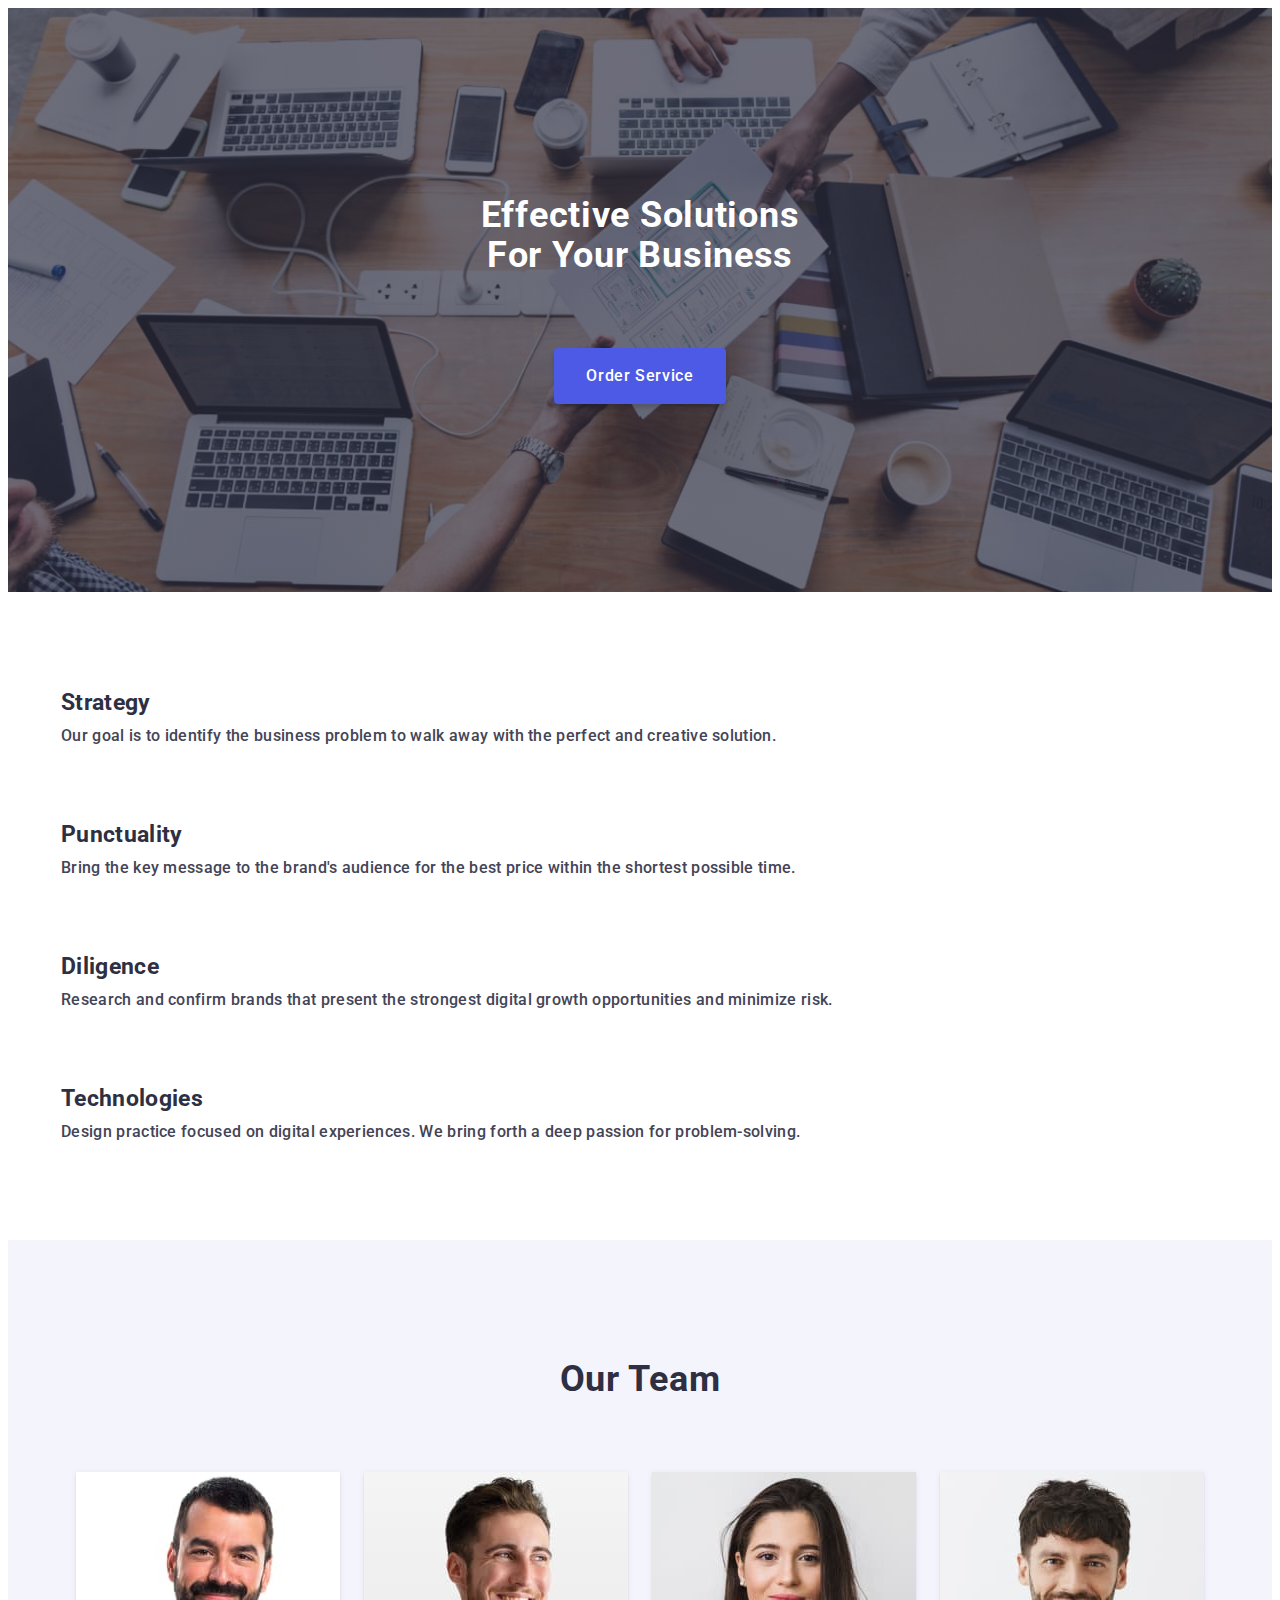
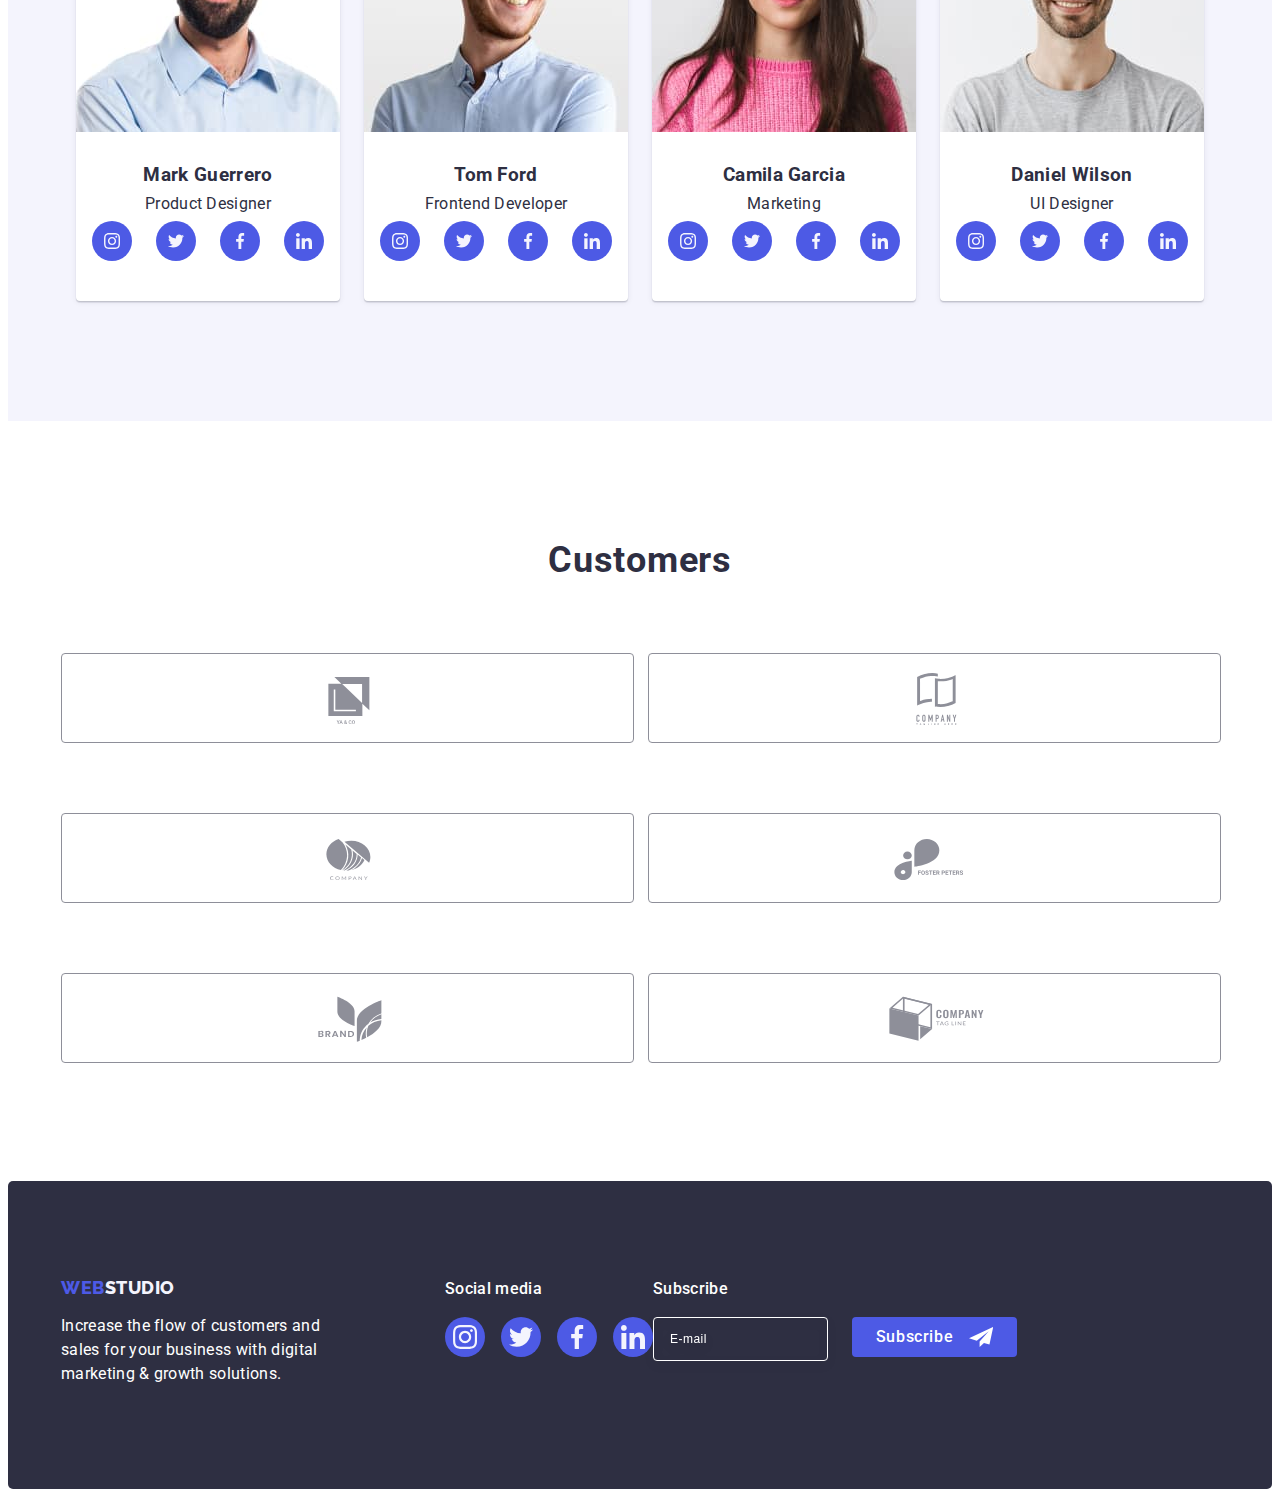
==== commit 80d446ba: "update" ====
--- a/index.html
+++ b/index.html
@@ -22,7 +22,7 @@
     <title>Document</title>
   </head>
   <body>
-    <header class="top-line">
+    <!-- <header class="top-line">
       <div class="container top-conteiner">
         <nav class="nav-main list">
           <a class="main-logo link" href="./index.html">
@@ -56,7 +56,7 @@
           </ul>
         </address>
       </div>
-    </header>
+    </header> -->
     <main>
       <section class="main-title">
         <div class="container conteiner-button">
@@ -123,7 +123,7 @@
         </div>
       </section>
       <!--SECTION3 -->
-      <section class="doing-list">
+      <!-- <section class="doing-list">
         <div class="container">
           <h2 class="work-title">What Are We Doing</h2>
           <ul class="our-work list">
@@ -138,10 +138,10 @@
             </li>
           </ul>
         </div>
-      </section>
+      </section> -->
       <!--OUR TEAM -->
       <section class="team-list">
-        <div class="container">
+        <div class=" team-cont container">
           <h2 class="team-photo">Our Team</h2>
           <ul class="team list">
             <li class="image-main">
@@ -370,7 +370,7 @@
           </ul>
         </div>
       </section>
-
+<!-- CUSTOMERS -->
       <section class="section customers-section">
         <div class="container customers-container">
           <h2 class="customers-title">Customers</h2>
@@ -439,6 +439,7 @@
         </div>
       </section>
     </main>
+    <!-- FOOTER -->
 
     <footer class="foot">
       <div class="container footer-container">
@@ -518,16 +519,18 @@
         </div>
       </div>
     </footer>
-    <div class="window is-hidden" data-modal>
+
+    <!-- MODAL WINDOW -->
+    <!-- <div class="window is-hidden" data-modal>
       <div class="modal-window">
         <button type="button" class="modal-close-button" data-modal-close>
           <svg width="8" height="8" class="modal-close-button-icon">
             <use href="./images/icons.svg#icon-Modal-bg"></use>
           </svg>
         </button>
-        <p class="modal-title">Leave your contacts and we will call you back</p>
+        <p class="modal-title">Leave your contacts and we will call you back</p> -->
         <!-- Input -->
-        <form class="modal-form">
+        <!-- <form class="modal-form">
           <div class="input-for">
             <label class="label-input" for="user-name" >Name </label>
               <div class="modal-icon-input">
@@ -600,7 +603,7 @@
           
            <button type="submit" class="modal-button">Send</button>
         </form>
-      </div>
+      </div> -->
     </div>
     <script src="./js/modal.js"></script>
   </body>
--- a/css/styles.css
+++ b/css/styles.css
@@ -18,23 +18,37 @@
   color: var(--header-color);
 }
 
-.list-text {
-  font-family: 'Roboto', sans-serif;
+/* .list-text {
+  /* font-family: 'Roboto', sans-serif;
   font-weight: 500;
   font-size: 20px;
   line-height: 1.2;
   letter-spacing: 0.02em;
-  color: var(--text-navy-color);
-
-}
+  color: var(--text-navy-color); */
+    text-align: left;
+    font-weight: 700;
+    font-size: 36px;
+    line-height: 1.1;
+    letter-spacing: 0.02em;
+    margin-bottom: 8px;
+    text-transform: capitalize;
+    text-align: center;
+
+} */
 
 
 .text-description {
-  font-family: 'Roboto',sans-serif;
+  /* font-family: 'Roboto',sans-serif;
   font-size: 16px;
   line-height: 1.5;
   letter-spacing: 0.02em;
+  color: var(--text-slate-color); */
+  font-weight: 500;
+  font-size: 16px;
+  line-height: 1.5;
+  letter-spacing: 0.02em;
   color: var(--text-slate-color);
+  
 
 }
 
@@ -104,8 +118,8 @@
 
 img {
   display: block;
-  max-width: 100%;
-  height: auto;
+  width: 100%;
+  height: auto; 
 }
 
 .link {
@@ -120,17 +134,21 @@
 }
 
 .team-list {
-  background-color: #F4F4FD;
+  /* background-color: #F4F4FD;
+  display: flex;
+  justify-content: center;
+  gap: 24px;
+  margin: 8px; */
+  
+
 
 }
 
 .container {
-
-  width: 1158px;
+  width: 100%;
+  max-width: 100%;
   padding: 0 15px;
   margin: 0 auto;
-
-
 }
 
 
@@ -269,15 +287,6 @@
 .top-line-nav a:focus {
   color: #404BBF;
 }
-
-/* .top-studio.test::before {
-
-    pointer-events: auto;
-  } */
-
-
-
-
 
 .contacts-us a:hover,
 .contacts-us a:focus {
@@ -331,52 +340,63 @@
 }
 
 .strategy-item {
-  display: flex;
-  align-items: center;
+  display: none;
+  /* align-items: center;
   justify-content: center;
   height: 112px;
   background-color: #f4f4fd;
   border-radius: 4px;
-  margin-bottom: 8px;
+  margin-bottom: 8px; */
 
 }
 
 .main-title {
   display: flex;
   background-color: #2E2F42;
-  /* margin: 0 auto; */
+  margin: 0 auto;
   padding: 188px 0;
   flex-direction: column;
   align-items: center;
-  max-width: 1440px;
+  
   background-position: center;
 
 }
 
 .main-title {
-  background-image: linear-gradient(rgba(46, 47, 66, 0.7), rgba(46, 47, 66, 0.7)), url(../images/people.jpg);
+  background-image: linear-gradient(rgba(46, 47, 66, 0.7), rgba(46, 47, 66, 0.7)), url(../images/peoplemob.jpg);
   background-repeat: no-repeat;
   position: center;
   background-size: cover;
 }
+@media screen and (min-device-pixel-ratio: 2) and (max-width: 767px),
+  (min-resolution: 192dpi) and (max-width: 767px),
+  (min-resolution: 2dppx) and (max-width: 767px) {
+  .main-title {
+    background-image: linear-gradient(
+        rgba(46, 47, 66, 0.7),
+        rgba(46, 47, 66, 0.7)
+      ),
+      url(../images/background-img/people.jpg);
+  }
+}
 
 .main-title-text {
   color: #FFFFFF;
   font-family: 'Roboto', sans-serif;
-  font-size: 56px;
-  line-height: 1.07;
+  font-size: 36px;
+  line-height: 1.11;
   text-align: center;
   letter-spacing: 0.02em;
   margin: 0 auto;
-  line-height: 60px;
-  margin-bottom: 48px;
-  max-width: 496px;
-
-}
+  line-height: 1.11;
+  margin-bottom: 72px;
+  max-width: 320px;
+  text-transform: capitalize;
+}
+
 
 .main-title-section {
-  /* max-width: 496px;
-  flex-grow: 1; */
+ 
   margin: 0 auto;
 
 }
@@ -420,6 +440,7 @@
 
 .main-about p {
   font-family: 'Roboto', sans-serif;
+  font-weight: 500;
   font-size: 16px;
   line-height: 1.5;
   letter-spacing: 0.02em;
@@ -427,9 +448,8 @@
 }
 
 .main-about {
-  padding-top: 123px;
-  padding-bottom: 185px;
-  padding: 120px 0
+  
+  padding: 96px 0;
 }
 
 .about-us {
@@ -438,13 +458,19 @@
 }
 
 .main-description {
-  width: calc((100% - 72px) / 4);
+  /* width: calc((100% - 72px) / 4); */
+  
 }
 
 .about-us {
-  display: flex;
-  align-items: center;
+  /* display: flex;
+  align-items:flex-start;
   gap: 24px;
+  flex-direction: column; */
+   flex-direction: row;
+        flex-wrap: wrap;
+        row-gap: 72px;
+        column-gap: 24px;
 }
 
 .list-text {
@@ -504,23 +530,33 @@
 
 .team-list {
   padding: 120px 0;
+  
+  background-color: #f4f4fd;
 
 }
 
 .team {
   display: flex;
   gap: 24px;
+
+  
+  
 }
 
 .team {
-  margin: 0;
-  padding: 0;
-
+  /* margin: 0; */
+  /* padding: 0; */
+  flex-wrap: wrap;
+  display: flex;
+  justify-content: center;
+  gap: 24px;
+  margin-top: 8px;
 }
 
 .image-main {
-
-  width: calc((100% - 72px) / 4);
+  /* width: 100%; */
+  gap: 72px;
+  /* width: calc((100% - 72px) / 4); */
   background-color: var(--background-color);
   border-radius: 0px 0px 4px 4px;
   box-shadow: 0px 1px 6px rgba(46, 47, 66, 0.08),
@@ -550,7 +586,11 @@
 }
 
 .team-container {
+  
   padding: 32px 16px;
+  /* background: #ffffff;
+  border: 1px solid #e7e9fc;
+  border-top: none; */
 }
 
 .our-work li {
@@ -578,7 +618,7 @@
   display: flex;
   justify-content: center;
   gap: 24px;
-  margin: 8px;
+  margin: 8px 0;
 }
 
 .team-soc {
@@ -588,8 +628,8 @@
 }
 
 .team-soc-link {
-  width: 40px;
-  height: 40px;
+  width: 100%;
+  height: 100%;
   border-radius: 50%;
   display: flex;
   background-color: var(--text-iris-color);
@@ -643,10 +683,15 @@
 .customers-list {
   display: flex;
   gap: 24px;
+  flex-wrap: wrap;
+  row-gap: 72px;
+  column-gap: 16px;
+  flex-direction: row;
 }
 
 .customers-item {
-  width: calc((100% - 5 * 24px) / 6);
+  /* width: calc((100% - 5 * 24px) / 6); */
+  width: calc((100% - 16px) / 2);
   height: 88px;
 }
 
@@ -825,7 +870,7 @@
 
 /* ------Footer */
 .foot {
-  background-color: #2E2F42;
+  /* background-color: #2E2F42;
   color: #F4F4FD;
   font-family: 'Roboto', sans-serif;
   line-height: 1.5;
@@ -834,7 +879,11 @@
   border-radius: 5px;
   display: flex;
   align-items: center;
-  justify-content: center;
+  justify-content: center; */
+
+  background-color: #2e2f42;
+  padding: 96px 0;
+  border-radius: 5px;
 
 }
 
@@ -843,13 +892,12 @@
   font-weight: 800;
   font-size: 18px;
   line-height: 1.17;
-
-  align-items: center;
+ align-items: center;
   letter-spacing: 0.03em;
   text-transform: uppercase;
   color: #4D5AE5;
-
-  margin-bottom: 16px;
+margin-bottom: 16px;
+justify-content: center;
 
 
 }
@@ -860,10 +908,10 @@
 
 
 .foot {
-  color: var(--text-cloud-color);
+  /* color: var(--text-cloud-color);
   background-color: #2E2F42;
-  list-style: none;
-
+  list-style: none; */
+  justify-content: center;
 }
 
 .footer-social-text {
@@ -889,8 +937,9 @@
 .footer-container {
   display: flex;
   align-items: baseline;
-  justify-content: baseline;
-
+  /* justify-content: baseline; */
+  flex-wrap: wrap;
+  flex-direction: row;
 }
 
 .footer-container {
@@ -983,8 +1032,12 @@
 
 /* SUBSCRIBE */
 .container-subscribe{
-  margin-left: 80px;
+  /* margin-left: 80px; */
+  
+
  }
+
+ 
 
 .subscribe-input:focus{
   border-color: #404BBF;
@@ -1000,14 +1053,23 @@
 }
 
 .subscribe-form{
-  display: flex;
+  flex-wrap: wrap;
+  display: flex;
+  width: 100%;
   gap: 24px;
+  margin-bottom: 16px;
+ }
+
+ .subscribe-label{
+  margin-bottom: 16px;
+  /* width: 100%; */
+  
  }
 
 .subscribe-input{
   color: var(--background-color);
   border-radius: 4px;
-  width: 264px;
+  /* width: 100%; */
   height: 40px;
   border: 1px solid #FFFFFF;
   background-color: transparent;
@@ -1371,3 +1433,173 @@
     background-color: #404BBF
   }
   
+/* ----MEDIA----- */
+
+
+@media screen and (min-width: 428px) {
+  .container {
+    max-width: 428px;
+    margin-right: auto;
+    margin-left: auto;
+  }
+}
+             /* MAIN ABOUT */
+    .main-title{
+      background-image: linear-gradient(rgba(46, 47, 66, 0.7), rgba(46, 47, 66, 0.7)), url(../images/peoplemob.jpg);
+      background-repeat: no-repeat;
+      position: center;
+      background-size: cover;
+
+    }
+    /* TEAM */
+    
+
+    /* CUSTOMERS */
+    .customers-item{
+     
+    }
+
+    /* FOOTER */
+    .suscri
+    
+/* ======768--====== */
+
+    @media screen and (min-width:768px){
+      .container{
+        max-width: 768px;
+      }
+
+      .main-title{
+        background-image: linear-gradient(rgba(46, 47, 66, 0.7), rgba(46, 47, 66, 0.7)), url(../images/peopletab.jpg);
+        background-repeat: no-repeat;
+        position: center;
+        background-size: cover;
+  
+      }
+/* MAIN ABOUT */
+      .main-description{
+        flex-basis: calc((100% - 24px) / 2);
+      }
+
+    .list-text{
+      font-size: 20px;
+      text-align: center;
+      font-weight: 500;
+      line-height: 1.2;
+     }
+
+     .text-description{
+      font-weight: 400;
+
+     }
+
+     /* CUSTOMERS 768 */
+     .customers-item{
+      width: calc((100% - 2 * 24px) / 3);
+      
+     }
+     .customers-container{
+      max-width: 552px;
+     }
+    
+      /* FOOTER 768 */
+
+      
+     .footer-container{
+      gap: 72px;
+     } 
+    }
+
+/* 1440 */
+
+@media screen and (min-width:1158px) {
+  .container{
+    max-width: 1158px;
+  }
+  .main-title{
+    background-image: linear-gradient(rgba(46, 47, 66, 0.7), rgba(46, 47, 66, 0.7)), url(../images/people.jpg);
+    background-repeat: no-repeat;
+    position: center;
+    background-size: cover;
+
+ 
+/* About Us */
+
+  .strategy-item{
+    display: flex;
+    align-items: center;
+    justify-content: center;
+    height: 112px;
+    background-color: #f4f4fd;
+    border-radius: 4px;
+    margin-bottom: 8px;
+  }
+
+  .image-main{
+    width: 100%;
+    width: calc((100% - 72px) / 4);
+    display: flex;
+    justify-content: center;
+    gap: 24px;
+    margin-top: 8px;
+  }
+
+  .list-text{
+    font-size: 20px;
+font-family: 'Roboto', sans-serif;
+font-weight: 500;
+line-height: 1.2;
+letter-spacing: 0.4px;
+text-align: center;
+  }
+
+  .text-description{
+    font-size: 16px;
+    font-weight: 400;
+  }
+/* CUSTOMERS */
+
+.customers-item{
+  width: calc((100% - 5 * 24px) / 6);
+}
+
+
+}
+
+
+
+
+
+
+
+
+
+
+
+  
+/* 
+  @media screen and (max-width: 769px) {
+    
+    .container{
+      min-width: 429px;
+    }
+    .main-title{
+      background-image: linear-gradient(rgba(46, 47, 66, 0.7), rgba(46, 47, 66, 0.7)), url(../images/peopletab.jpg);
+      background-repeat: no-repeat;
+      position: center;
+      background-size: cover;
+    }
+    .main-title-text{
+      font-size: 56px;
+    font-weight: 700;
+    line-height: 1.07;
+    letter-spacing: 1.12px;
+    max-width: 496px;
+    }
+
+    
+  }
+     */
+
+
+ 